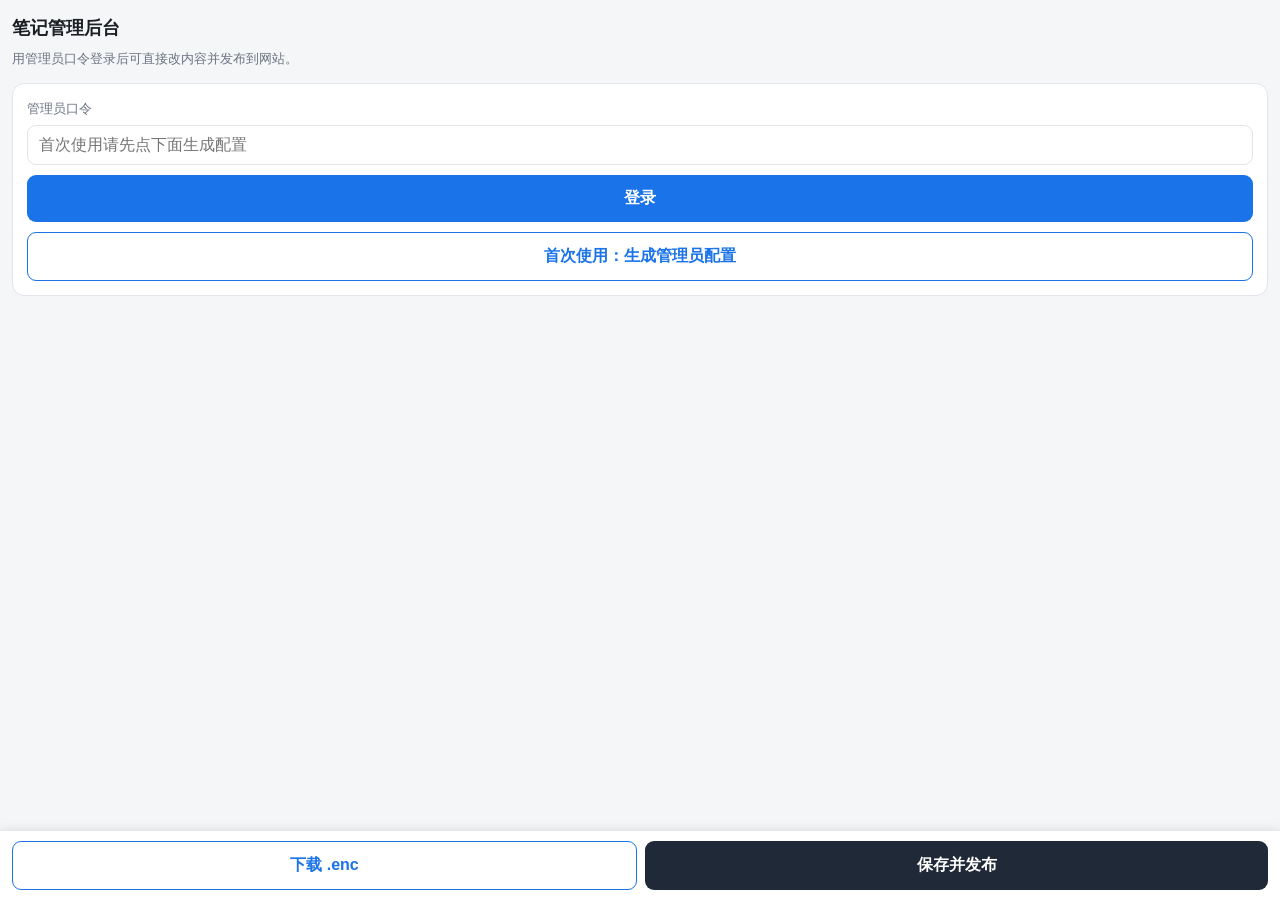
==== admin.html @ 5fe7fb13 "Add files via upload" ====
<!DOCTYPE html>
<html lang="zh-CN">
<head>
<meta charset="utf-8">
<meta name="viewport" content="width=device-width,initial-scale=1,viewport-fit=cover">
<meta name="robots" content="noindex,nofollow">
<title>笔记管理后台</title>
<style>
  :root{--bg:#f5f6f8;--card:#fff;--line:#e2e5ea;--txt:#1b1f24;--sub:#6b7280;
    --ok:#0a7f3f;--bad:#c62828;--warn:#a05a00;--btn:#1a73e8;--dark:#1f2937}
  *{box-sizing:border-box;-webkit-tap-highlight-color:transparent}
  body{margin:0;padding:14px 12px 80px;background:var(--bg);color:var(--txt);
    font:15px/1.65 -apple-system,BlinkMacSystemFont,"PingFang SC","Microsoft YaHei",sans-serif}
  h1{font-size:18px;margin:0 0 4px}
  h2{font-size:15px;margin:0 0 10px}
  h3{font-size:14px;margin:16px 0 8px;color:var(--sub)}
  .hint{color:var(--sub);font-size:13px;margin:0 0 14px}
  .card{background:var(--card);border:1px solid var(--line);border-radius:12px;padding:14px;margin-bottom:12px}
  label{display:block;font-size:13px;color:var(--sub);margin:12px 0 5px}
  label:first-child{margin-top:0}
  input[type=password],input[type=text],input[type=file],select,textarea{
    width:100%;padding:10px 11px;font-size:16px;border:1px solid var(--line);
    border-radius:9px;background:#fff;color:var(--txt);font-family:inherit}
  textarea{min-height:80px;line-height:1.6;resize:vertical}
  select{appearance:none;background:#fff}
  input[readonly]{background:#f3f4f6;color:var(--sub)}
  button{width:100%;padding:13px;font-size:16px;font-weight:600;border:0;
    border-radius:9px;background:var(--btn);color:#fff;margin-top:10px}
  button:disabled{opacity:.45}
  button.ghost{background:#fff;color:var(--btn);border:1px solid var(--btn)}
  button.dark{background:var(--dark)}
  button.danger{background:var(--bad)}
  .row{display:flex;gap:8px}
  .row>*{flex:1}
  .tabs{display:flex;gap:6px;margin-bottom:12px}
  .tabs button{margin:0;padding:10px 4px;font-size:14px;background:#fff;color:var(--sub);
    border:1px solid var(--line);border-radius:9px}
  .tabs button.on{background:var(--btn);color:#fff;border-color:var(--btn)}
  .rules{border:1px solid var(--line);border-radius:9px;overflow:hidden;margin-bottom:8px}
  .rule{display:flex;gap:6px;padding:8px;border-bottom:1px solid var(--line);align-items:center}
  .rule:last-child{border-bottom:0}
  .rule input{flex:1;min-width:0;font-size:15px;padding:9px 10px;border:1px solid var(--line);border-radius:7px}
  .rule .del{flex:0 0 auto;width:36px;height:38px;margin:0;padding:0;font-size:19px;
    background:#fdecec;color:var(--bad);border-radius:7px}
  .rule .arrow{flex:0 0 auto;color:var(--sub);font-size:14px}
  table{width:100%;border-collapse:collapse;font-size:13.5px}
  th,td{text-align:left;padding:8px 4px;border-bottom:1px solid var(--line);vertical-align:top}
  th{color:var(--sub);font-weight:500;width:32%}
  .ok{color:var(--ok);font-weight:600}
  .bad{color:var(--bad);font-weight:600}
  .warn{color:var(--warn);font-weight:600}
  .msg{margin-top:12px;padding:12px;border-radius:10px;font-size:14px;line-height:1.75}
  .m-ok{background:#e9f7ef;color:#0a5c2e}
  .m-bad{background:#fdecec;color:#8a1c1c}
  .m-warn{background:#fff6e5;color:#7a4400}
  .m-info{background:#eaf2fd;color:#12467d}
  a.dl{display:block;padding:12px;margin:8px 0;background:#eaf2fd;color:#12467d;
    border-radius:9px;text-decoration:none;font-weight:600;text-align:center;font-size:15px}
  ol,ul{padding-left:20px;margin:8px 0 0}
  li{margin:5px 0}
  code{background:#eef0f3;padding:1px 5px;border-radius:4px;font-size:12.5px;
    font-family:ui-monospace,Menlo,Consolas,monospace}
  .item{border:1px solid var(--line);border-radius:9px;padding:10px;margin-bottom:8px;background:#fff}
  .item .t{font-weight:600;margin-bottom:2px}
  .item .m{font-size:12px;color:var(--sub);margin-bottom:8px}
  .para{margin-bottom:8px}
  .para textarea{min-height:62px;font-size:15px}
  .badge{display:inline-block;padding:2px 8px;border-radius:20px;font-size:12px;
    background:#eef0f3;color:var(--sub)}
  .badge.on{background:#e9f7ef;color:var(--ok)}
  .badge.off{background:#fdecec;color:var(--bad)}
  .srch{margin-bottom:10px}
  /* z-index 必须足够高：否则会被托管平台（Netlify 角标等）的固定元素、手机浏览器的
     底部工具栏盖住，导致「保存并发布」按钮点不到。safe-area 用于避开 iPhone 底部小黑条。 */
  .foot{position:fixed;left:0;right:0;bottom:0;z-index:2147483000;
    padding:10px 12px calc(10px + env(safe-area-inset-bottom, 0px));
    background:#fff;box-shadow:0 -2px 10px rgba(0,0,0,.08);
    border-top:1px solid var(--line);display:flex;gap:8px}
  .foot button{margin:0;flex:1}
  .sec{font-size:12px;color:var(--sub);margin:10px 0 4px}
</style>
</head>
<body>

<h1>笔记管理后台</h1>
<p class="hint" id="sub">用管理员口令登录后可直接改内容并发布到网站。</p>

<!-- ============ 登录 ============ -->
<div class="card" id="paneLogin">
  <label for="aPwd">管理员口令</label>
  <input type="password" id="aPwd" autocomplete="off" placeholder="首次使用请先点下面生成配置">
  <button id="btnLogin">登录</button>
  <button class="ghost" id="btnGoInit">首次使用：生成管理员配置</button>
</div>

<!-- ============ 初始化向导 ============ -->
<div class="card" id="paneInit" hidden>
  <h2>生成管理员配置（admin.bin）</h2>
  <p class="hint" style="margin-bottom:0">这个文件里存的是<b>加密后的</b> GitHub 令牌和阅读口令，用你设的管理员口令加密。生成后上传到仓库 <code>data/</code> 目录即可。</p>

  <h3>1. 设置管理员口令</h3>
  <input type="password" id="iAdminPwd" placeholder="建议 8 位以上，字母+数字" autocomplete="new-password">

  <h3>2. 阅读口令（网站解锁用的那个）</h3>
  <input type="text" id="iReadPwd" value="xiangxinkexue123321" autocomplete="off">

  <h3>3. GitHub 令牌（可留空，留空则只能下载不能自动发布）</h3>
  <input type="password" id="iToken" placeholder="github_pat_... 或 ghp_..." autocomplete="off">
  <p class="hint" style="margin-top:6px;font-size:12px">
    必须用 Fine-grained token：GitHub → Settings → Developer settings →
    Personal access tokens → Fine-grained tokens → Generate new token →
    <b>只勾选 shanshu-videos 这一个仓库</b> → Permissions 里把
    <b>Contents 设为 Read and write</b> → 生成后复制。
  </p>

  <h3>4. 仓库信息</h3>
  <input type="text" id="iOwner" value="yangweijing" placeholder="owner">
  <input type="text" id="iRepo" value="shanshu-videos" placeholder="repo" style="margin-top:8px">
  <input type="text" id="iBranch" value="master" placeholder="branch" style="margin-top:8px">

  <button id="btnGenAdmin">生成并下载 admin.bin</button>
  <button class="ghost" id="btnBackLogin">返回登录</button>
</div>

<!-- ============ 主界面 ============ -->
<div id="paneMain" hidden>
  <div class="card">
    <table>
      <tr><th>模式</th><td id="mMode"></td></tr>
      <tr><th>内容规模</th><td id="mScale"></td></tr>
    </table>
  </div>

  <div class="tabs">
    <button id="tabRep" class="on">批量替换</button>
    <button id="tabEdit">单条编辑</button>
  </div>

  <!-- 批量替换 -->
  <div class="card" id="paneRep">
    <h2>批量替换</h2>
    <p class="hint">把某个词在所有笔记里统一换掉，index 和 full 会一起改。</p>
    <div class="rules" id="rules"></div>
    <button class="ghost" id="btnAddRule">＋ 加一行</button>
    <button class="ghost" id="btnPreview">🔍 预演：看看能替换多少处（不改内容）</button>
    <button class="dark" id="btnApplyReplace">✅ 执行替换并保存到内存</button>
  </div>

  <!-- 单条编辑 -->
  <div class="card" id="paneEdit" hidden>
    <h2>单条编辑</h2>
    <input type="text" id="kw" class="srch" placeholder="搜索标题或内容关键词">
    <select id="selItem" size="1"></select>
    <div style="margin-top:8px"><span class="badge" id="pickInfo">选中一条后在这里编辑</span></div>

    <div id="editor" style="margin-top:12px"></div>
  </div>
</div>

<div class="foot" id="foot" hidden>
  <button class="ghost" id="btnDownload">下载 .enc</button>
  <button class="dark" id="btnPublish">保存并发布</button>
</div>

<div id="out"></div>

<script>
(function () {
  'use strict';

  var MAGIC = [0x4e, 0x42, 0x30, 0x31];
  var CFG = { iterations: 600000, keyLen: 256, hash: 'SHA-256' };
  var $ = function (s) { return document.querySelector(s); };
  var out = $('#out');

  /* 全局状态 */
  var ST = {
    adminPwd: '',      // 管理员口令
    cfg: null,         // {token, owner, repo, branch, readPwd}
    autoMode: false,   // 有 token = 可自动发布
    indexText: '',     // index.json 原文
    fullText: '',      // full.json 原文
    indexObj: null,
    fullObj: null,
    dirty: false,
  };

  function show(el, on) { el.hidden = !on; }
  function msg(cls, html) {
    out.innerHTML = '<div class="msg ' + cls + '">' + html + '</div>';
    out.scrollIntoView({ behavior: 'smooth', block: 'nearest' });
  }

  /* ================= 加解密 ================= */
  async function deriveKey(password, salt) {
    var km = await crypto.subtle.importKey('raw', new TextEncoder().encode(password),
      'PBKDF2', false, ['deriveKey']);
    return crypto.subtle.deriveKey(
      { name: 'PBKDF2', salt: salt, iterations: CFG.iterations, hash: CFG.hash },
      km, { name: 'AES-GCM', length: CFG.keyLen }, false, ['encrypt', 'decrypt']);
  }
  async function decryptBytes(bytes, pwd, forceSalt) {
    for (var i = 0; i < 4; i += 1) {
      if (bytes[i] !== MAGIC[i]) throw new Error('不是有效的加密文件（文件头不对）');
    }
    // forceSalt：模拟 app.js 的行为——站点端只用 index.enc 的 salt 派生密钥，
    // 再用同一把密钥去解 full.enc。自检时必须走这条路径，否则测不出 salt 不一致的 bug。
    var salt = forceSalt || bytes.slice(4, 20), iv = bytes.slice(20, 32), body = bytes.slice(32);
    var ct = body.slice(0, body.length - 16), tag = body.slice(body.length - 16);
    var joined = new Uint8Array(ct.length + tag.length);
    joined.set(ct, 0); joined.set(tag, ct.length);
    var key = await deriveKey(pwd, salt);
    var plain = await crypto.subtle.decrypt({ name: 'AES-GCM', iv: iv, tagLength: 128 }, key, joined);
    return new TextDecoder().decode(plain);
  }
  async function encryptString(text, pwd, useSalt) {
    var salt = useSalt || crypto.getRandomValues(new Uint8Array(16));
    var iv = crypto.getRandomValues(new Uint8Array(12));
    var key = await deriveKey(pwd, salt);
    var buf = await crypto.subtle.encrypt({ name: 'AES-GCM', iv: iv, tagLength: 128 },
      key, new TextEncoder().encode(text));
    var all = new Uint8Array(buf);
    var ct = all.slice(0, all.length - 16), tag = all.slice(all.length - 16);
    var res = new Uint8Array(4 + 16 + 12 + ct.length + 16);
    res.set(MAGIC, 0); res.set(salt, 4); res.set(iv, 20);
    res.set(ct, 32); res.set(tag, 32 + ct.length);
    return res;
  }

  async function fetchBytes(url) {
    var r = await fetch(url + '?_=' + Date.now(), { cache: 'no-store' });
    if (!r.ok) throw new Error('HTTP ' + r.status);
    return new Uint8Array(await r.arrayBuffer());
  }

  /* ================= base64 ================= */
  function toB64(u8) {
    var s = '', CH = 0x8000;
    for (var i = 0; i < u8.length; i += CH) {
      s += String.fromCharCode.apply(null, u8.subarray(i, i + CH));
    }
    return btoa(s);
  }
  function fromB64(b64) {
    var bin = atob(b64.replace(/\n/g, ''));
    var u8 = new Uint8Array(bin.length);
    for (var i = 0; i < bin.length; i += 1) u8[i] = bin.charCodeAt(i);
    return u8;
  }

  /* ================= GitHub API ================= */
  function ghHeaders() {
    return {
      'Authorization': 'Bearer ' + ST.cfg.token,
      'Accept': 'application/vnd.github+json',
      'Content-Type': 'application/json',
      'X-GitHub-Api-Version': '2022-11-28',
    };
  }
  function ghUrl(path) {
    return 'https://api.github.com/repos/' + ST.cfg.owner + '/' + ST.cfg.repo + '/contents/' + path;
  }
  async function ghGet(path) {
    var r = await fetch(ghUrl(path) + '?ref=' + encodeURIComponent(ST.cfg.branch),
      { headers: ghHeaders(), cache: 'no-store' });
    if (!r.ok) throw new Error('读取 ' + path + ' 失败：HTTP ' + r.status
      + '（若 404 请检查仓库名/分支/令牌权限）');
    return r.json();
  }
  async function ghPut(path, u8, sha, message) {
    var r = await fetch(ghUrl(path), {
      method: 'PUT',
      headers: ghHeaders(),
      body: JSON.stringify({ message: message, content: toB64(u8), sha: sha, branch: ST.cfg.branch }),
    });
    if (!r.ok) {
      var t = await r.text();
      throw new Error('提交 ' + path + ' 失败：HTTP ' + r.status + ' ' + t.slice(0, 200));
    }
    return r.json();
  }

  /* ================= 登录 ================= */
  async function doLogin() {
    var pwd = $('#aPwd').value;
    if (!pwd) { msg('m-bad', '请输入管理员口令。'); return; }
    $('#btnLogin').disabled = true;
    msg('m-info', '正在读取管理员配置…');
    try {
      var cfg = null, autoMode = false;
      try {
        var bin = await fetchBytes('data/admin.bin');
        var txt = await decryptBytes(bin, pwd);
        cfg = JSON.parse(txt);
        autoMode = !!(cfg && cfg.token);
      } catch (e) {
        if (e && /HTTP 404/.test(e.message)) {
          msg('m-warn', '服务器上还没有 <code>data/admin.bin</code>。'
            + '走自动发布需要先生成并上传它；或者点「下载 .enc」用手动模式。'
            + '<br><br>要用<b>手动模式</b>，请在这里填<b>阅读口令</b>再点登录：'
            + '<input type="password" id="manualPwd" style="margin-top:8px" placeholder="阅读口令">'
            + '<button class="ghost" id="btnManual">用手动模式登录</button>');
          $('#btnManual').addEventListener('click', function () {
            var rp = $('#manualPwd').value;
            if (!rp) { msg('m-bad', '请填阅读口令。'); return; }
            ST.adminPwd = ''; ST.cfg = { readPwd: rp }; ST.autoMode = false;
            afterLogin();
          });
          return;
        }
        throw new Error('口令不对，或 admin.bin 已损坏（' + (e.message || e) + '）');
      }

      if (!cfg.readPwd) throw new Error('admin.bin 里没有阅读口令，请重新生成');
      ST.adminPwd = pwd; ST.cfg = cfg; ST.autoMode = autoMode;
      afterLogin();
    } catch (e) {
      msg('m-bad', '登录失败：' + (e.message || e));
    } finally {
      $('#btnLogin').disabled = false;
    }
  }

  async function afterLogin() {
    show($('#paneLogin'), false);
    show($('#paneInit'), false);
    show($('#paneMain'), true);
    show($('#foot'), true);
    $('#mMode').innerHTML = ST.autoMode
      ? '<span class="ok">自动发布</span>（改完直接提交到 GitHub）'
      : '<span class="warn">手动模式</span>（改完下载 .enc，需自己传到 GitHub）';

    msg('m-info', '正在解密内容，需要几十秒（PBKDF2 60 万轮 × 大文件）…');
    try {
      var ib = await fetchBytes('data/index.enc');
      ST.indexText = await decryptBytes(ib, ST.cfg.readPwd);
      ST.indexObj = JSON.parse(ST.indexText);

      var fb = await fetchBytes('data/full.enc');
      ST.fullText = await decryptBytes(fb, ST.cfg.readPwd);
      ST.fullObj = JSON.parse(ST.fullText);
    } catch (e) {
      msg('m-bad', '内容解密失败：' + (e.message || e)
        + '<br><br>常见原因：admin.bin 里存的阅读口令跟 .enc 文件对不上。');
      return;
    }

    var nCh = ST.fullObj.chapters ? ST.fullObj.chapters.length : 0;
    var nIt = 0;
    (ST.fullObj.chapters || []).forEach(function (c) { nIt += (c.items || []).length; });
    $('#mScale').textContent = nCh + ' 个章节 / ' + nIt + ' 条笔记';

    buildItemList('');
    msg('m-ok', '加载完成。共 ' + nIt + ' 条笔记，可以开始改了。');
  }

  /* ================= 替换规则 ================= */
  function addRule(a, b) {
    var row = document.createElement('div');
    row.className = 'rule';
    row.innerHTML = '<input type="text" class="from" placeholder="原文">'
      + '<span class="arrow">→</span>'
      + '<input type="text" class="to" placeholder="新文">'
      + '<button class="del" title="删除">×</button>';
    row.querySelector('.del').addEventListener('click', function () {
      if (document.querySelectorAll('#rules .rule').length > 1) row.remove();
    });
    if (a !== undefined) { row.querySelector('.from').value = a; row.querySelector('.to').value = b; }
    $('#rules').appendChild(row);
  }
  function getRules() {
    var rs = [];
    document.querySelectorAll('#rules .rule').forEach(function (r) {
      var f = r.querySelector('.from').value, t = r.querySelector('.to').value;
      if (f !== '') rs.push({ from: f, to: t });
    });
    return rs;
  }
  function cnt(s, sub) { return sub ? s.split(sub).length - 1 : 0; }

  function applyRulesToAll() {
    var rules = getRules();
    if (!rules.length) { msg('m-bad', '至少填一行替换规则（左边不能空）。'); return null; }
    var log = [];
    var a = ST.indexText, b = ST.fullText;
    rules.forEach(function (r) {
      var n = cnt(a, r.from) + cnt(b, r.from);
      a = a.split(r.from).join(r.to);
      b = b.split(r.from).join(r.to);
      // 新词若包含原词（如「山术」→「小道山术」），会把计数带回来，需扣掉，否则「剩余」虚高
      var selfBack = cnt(r.to, r.from) * n;
      var left = Math.max(0, cnt(a, r.from) + cnt(b, r.from) - selfBack);
      log.push({ from: r.from, to: r.to, n: n, left: left });
    });
    try {
      ST.indexObj = JSON.parse(a);
      ST.fullObj = JSON.parse(b);
    } catch (e) {
      msg('m-bad', '替换后 JSON 结构被破坏了（' + e.message + '）。'
        + '多半是替换的文字里带了英文引号或反斜杠，建议只替换纯中文。');
      return null;
    }
    ST.indexText = a; ST.fullText = b; ST.dirty = true;
    return log;
  }

  function previewReplace() {
    var rules = getRules();
    if (!rules.length) { msg('m-bad', '至少填一行替换规则。'); return; }
    var h = '<b>预演结果（还没真的改）</b><table>';
    rules.forEach(function (r) {
      var n = cnt(ST.indexText, r.from) + cnt(ST.fullText, r.from);
      h += '<tr><th>「' + r.from + '」→「' + r.to + '」</th><td>'
        + (n > 0 ? '<span class="ok">找到 ' + n + ' 处</span>' : '<span class="warn">没找到</span>')
        + '</td></tr>';
    });
    h += '</table><br>确认无误后点底部的<b>保存并发布</b>。';
    msg('m-info', h);
  }

  /* ================= 单条编辑 ================= */
  function flatItems() {
    var arr = [];
    (ST.fullObj.chapters || []).forEach(function (c, ci) {
      (c.items || []).forEach(function (it, ii) {
        arr.push({ ci: ci, ii: ii, it: it, ch: c.chapter });
      });
    });
    return arr;
  }

  function buildItemList(kw) {
    var sel = $('#selItem');
    sel.innerHTML = '';
    var arr = flatItems();
    var k = (kw || '').trim();
    var hit = 0;
    arr.forEach(function (o) {
      var blob = (o.it.title || '') + ' ' + (o.it.meta || '');
      (o.it.sections || []).forEach(function (s) {
        (s.b || []).forEach(function (p) { blob += ' ' + (p.v || ''); });
      });
      if (k && blob.indexOf(k) === -1) return;
      hit += 1;
      var op = document.createElement('option');
      op.value = o.ci + '|' + o.ii;
      op.textContent = o.ch + ' · ' + (o.it.no || '') + ' ' + (o.it.title || '(无标题)');
      sel.appendChild(op);
    });
    var info = $('#pickInfo');
    info.className = 'badge' + (k ? ' on' : '');
    info.textContent = k ? ('匹配 ' + hit + ' 条') : ('共 ' + arr.length + ' 条');
    if (sel.options.length) {
      sel.selectedIndex = 0;
      renderEditor(sel.value);
    } else {
      $('#editor').innerHTML = '<p class="hint">没有匹配的笔记。</p>';
    }
  }

  function findIndexItem(id) {
    var chs = ST.indexObj.chapters || [];
    for (var i = 0; i < chs.length; i += 1) {
      var items = chs[i].items || [];
      for (var j = 0; j < items.length; j += 1) {
        if (items[j].id === id) return items[j];
      }
    }
    return null;
  }

  function renderEditor(val) {
    var p = val.split('|');
    var ci = parseInt(p[0], 10), ii = parseInt(p[1], 10);
    var it = ST.fullObj.chapters[ci].items[ii];
    var ed = $('#editor');
    var h = '';

    h += '<h3>标题</h3><input type="text" id="edTitle" value="' + esc(it.title || '') + '">';
    h += '<h3>元信息</h3><input type="text" id="edMeta" value="' + esc(it.meta || '') + '">';

    (it.sections || []).forEach(function (s, si) {
      var head = (s.h || '').trim();
      h += '<h3>' + (head ? esc(head) : ('正文 第' + (si + 1) + '节')) + '</h3>';
      (s.b || []).forEach(function (para, pi) {
        h += '<div class="para"><textarea data-si="' + si + '" data-pi="' + pi + '">'
          + esc(para.v || '') + '</textarea>'
          + '<button class="ghost" data-delp="' + si + '|' + pi + '" '
          + 'style="margin-top:4px;padding:7px;font-size:13px">删除这段</button></div>';
      });
      h += '<button class="ghost" data-addp="' + si + '" style="padding:9px;font-size:14px">＋ 新增一段</button>';
    });

    h += '<h3>同步摘要</h3><button class="ghost" id="btnSyncSum">用正文第二段刷新目录摘要</button>';

    ed.innerHTML = h;

    ed.querySelectorAll('[data-delp]').forEach(function (b) {
      b.addEventListener('click', function () {
        var q = b.getAttribute('data-delp').split('|');
        var s = it.sections[+q[0]];
        s.b.splice(+q[1], 1);
        ST.dirty = true;
        renderEditor(val);
        msg('m-info', '已删除一段。点底部「保存并发布」生效。');
      });
    });
    ed.querySelectorAll('[data-addp]').forEach(function (b) {
      b.addEventListener('click', function () {
        saveEditor(val);
        var s = it.sections[+b.getAttribute('data-addp')];
        s.b.push({ t: 'p', v: '' });
        ST.dirty = true;
        renderEditor(val);
      });
    });
    var bs = $('#btnSyncSum');
    if (bs) bs.addEventListener('click', function () {
      saveEditor(val);
      var idx = findIndexItem(it.id);
      var sec = (it.sections || [])[0];
      var nv = sec && sec.b && sec.b[1] ? sec.b[1].v : (sec && sec.b && sec.b[0] ? sec.b[0].v : '');
      if (!idx) { msg('m-warn', '目录里没找到这条，无法同步。'); return; }
      idx.summary = nv;
      idx.chars = (it.sections || []).reduce(function (a, s2) {
        return a + (s2.b || []).reduce(function (x, p2) { return x + (p2.v || '').length; }, 0);
      }, 0);
      ST.dirty = true;
      msg('m-ok', '摘要已同步为：' + nv.slice(0, 40) + (nv.length > 40 ? '…' : ''));
    });

    ['edTitle', 'edMeta'].forEach(function (id) {
      $('#' + id).addEventListener('input', function () { ST.dirty = true; });
    });
    ed.querySelectorAll('textarea[data-si]').forEach(function (t) {
      t.addEventListener('input', function () { ST.dirty = true; });
    });
  }

  function esc(s) {
    return String(s).replace(/&/g, '&amp;').replace(/</g, '&lt;')
      .replace(/>/g, '&gt;').replace(/"/g, '&quot;');
  }

  /** 把编辑器里的内容写回内存对象 */
  function saveEditor(val) {
    if (!val || !ST.fullObj) return;
    var p = val.split('|');
    var it = ST.fullObj.chapters[+p[0]].items[+p[1]];
    var tEl = $('#edTitle'), mEl = $('#edMeta');
    if (tEl) it.title = tEl.value;
    if (mEl) it.meta = mEl.value;

    var idx = findIndexItem(it.id);
    if (idx) {
      idx.title = it.title;
      idx.meta = it.meta;
    }

    var tas = document.querySelectorAll('#editor textarea[data-si]');
    tas.forEach(function (t) {
      var si = +t.getAttribute('data-si'), pi = +t.getAttribute('data-pi');
      var s = (it.sections || [])[si];
      if (s && s.b && s.b[pi]) s.b[pi].v = t.value;
    });
  }

  /* ================= 保存 / 发布 ================= */
  function serialize() {
    ST.indexText = JSON.stringify(ST.indexObj);
    ST.fullText = JSON.stringify(ST.fullObj);
  }

  async function makeBlobs() {
    serialize();
    // 关键：index.enc 与 full.enc 必须使用同一个 salt。
    // 站点 app.js 只从 index.enc 取 salt 派生密钥，再用这把密钥解 full.enc；
    // 若两个文件各自用独立随机 salt，full.enc 必然解密失败（"密钥与数据不匹配"）。
    var sharedSalt = crypto.getRandomValues(new Uint8Array(16));
    var ib = await encryptString(ST.indexText, ST.cfg.readPwd, sharedSalt);
    var fb = await encryptString(ST.fullText, ST.cfg.readPwd, sharedSalt);
    // 回读自检（严格模式：完全照搬 app.js 的解密方式）
    var indexSalt = ib.slice(4, 20);
    var a = await decryptBytes(ib, ST.cfg.readPwd);
    var b = await decryptBytes(fb, ST.cfg.readPwd, indexSalt);
    if (a !== ST.indexText || b !== ST.fullText) throw new Error('加密回读校验失败');
    // 双重校验：确认两个文件的 salt 完全一致
    var fbSalt = fb.slice(4, 20);
    for (var i = 0; i < 16; i += 1) {
      if (indexSalt[i] !== fbSalt[i]) throw new Error('两个文件的 salt 不一致，站点将无法解密全文');
    }
    return { index: ib, full: fb };
  }

  async function doDownload() {
    try {
      $('#btnDownload').disabled = true;
      msg('m-info', '正在加密…');
      var blobs = await makeBlobs();
      var h = '<b>下载下面两个文件，上传到仓库 data/ 目录覆盖即可。</b>';
      [['index.enc', blobs.index], ['full.enc', blobs.full]].forEach(function (pair) {
        var url = URL.createObjectURL(new Blob([pair[1]], { type: 'application/octet-stream' }));
        h += '<a class="dl" download="' + pair[0] + '" href="' + url + '">⬇ '
          + pair[0] + '（' + pair[1].length + ' 字节，已校验）</a>';
      });
      h += '<div class="msg m-warn" style="margin-top:10px">上传完等 1–2 分钟，'
        + '然后访问 <code>网址/?reset=1</code> 清一次缓存就能看到新内容。</div>';
      msg('m-ok', h);
    } catch (e) {
      msg('m-bad', '生成失败：' + (e.message || e));
    } finally {
      $('#btnDownload').disabled = false;
    }
  }

  async function doPublish() {
    if (!ST.autoMode) {
      msg('m-warn', '当前是手动模式，没有 GitHub 令牌。请点左边的「下载 .enc」手动上传，'
        + '或重新生成 admin.bin 并填入令牌。');
      return;
    }
    if (!$('#paneEdit').hidden) {
      var v = $('#selItem').value;
      if (v) saveEditor(v);
    }
    $('#btnPublish').disabled = true;
    try {
      msg('m-info', '正在加密内容…');
      var blobs = await makeBlobs();

      msg('m-info', '正在提交到 GitHub（约 2 MB，请稍候）…');
      var step = [];

      var iMeta = await ghGet('data/index.enc');
      await ghPut('data/index.enc', blobs.index, iMeta.sha, '更新 index.enc');
      step.push('index.enc ✔');

      var fMeta = await ghGet('data/full.enc');
      await ghPut('data/full.enc', blobs.full, fMeta.sha, '更新 full.enc');
      step.push('full.enc ✔');

      // 顺带把 app.js 的版本号 +1，绕开浏览器/CDN 缓存
      var ver = 'v' + Date.now().toString(36);
      try {
        var aMeta = await ghGet('app.js');
        var aTxt = new TextDecoder().decode(fromB64(aMeta.content));
        var nTxt = aTxt.replace(/(const\s+DATA_VER\s*=\s*')[^']*(')/, '$1' + ver + '$2');
        if (nTxt !== aTxt) {
          await ghPut('app.js', new TextEncoder().encode(nTxt), aMeta.sha, 'bump DATA_VER ' + ver);
          step.push('app.js 版本号 ✔（' + ver + '）');
        } else {
          step.push('app.js 未找到 DATA_VER，已跳过');
        }
      } catch (e) {
        step.push('app.js 版本号更新失败（' + (e.message || e) + '）——不影响内容，'
          + '但访客可能看到旧内容，需要访问 网址/?reset=1');
      }

      ST.dirty = false;
      msg('m-ok', '<b>发布成功！</b><br>' + step.join('<br>')
        + '<br><br>EdgeOne 会在 <b>1–2 分钟内</b>自动部署。之后刷新网址即可看到新内容'
        + '（若还是旧的，访问 <code>网址/?reset=1</code>）。');
    } catch (e) {
      msg('m-bad', '发布失败：' + (e.message || e)
        + '<br><br>如果提示 401/403，说明令牌过期或权限不足；'
        + '提示 404 请检查仓库名和分支（master / main）。');
    } finally {
      $('#btnPublish').disabled = false;
    }
  }

  /* ================= 初始化向导 ================= */
  async function genAdmin() {
    var ap = $('#iAdminPwd').value;
    var rp = $('#iReadPwd').value;
    if (!ap) { msg('m-bad', '请先设置管理员口令。'); return; }
    if (ap.length < 6) { msg('m-warn', '管理员口令太短了，建议至少 8 位。仍然继续…'); }
    if (!rp) { msg('m-bad', '请填阅读口令。'); return; }
    var cfg = {
      readPwd: rp,
      token: ($('#iToken').value || '').trim(),
      owner: ($('#iOwner').value || '').trim(),
      repo: ($('#iRepo').value || '').trim(),
      branch: ($('#iBranch').value || '').trim() || 'master',
    };
    $('#btnGenAdmin').disabled = true;
    msg('m-info', '正在加密（PBKDF2 60 万轮，约几秒）…');
    try {
      var blob = await encryptString(JSON.stringify(cfg), ap);
      var back = await decryptBytes(blob, ap);
      if (back !== JSON.stringify(cfg)) throw new Error('回读校验失败');
      var url = URL.createObjectURL(new Blob([blob], { type: 'application/octet-stream' }));
      msg('m-ok', '<b>生成成功。</b>'
        + '<a class="dl" download="admin.bin" href="' + url + '">⬇ 下载 admin.bin（'
        + blob.length + ' 字节）</a>'
        + '<b>接下来：</b><ol>'
        + '<li>把 <code>admin.bin</code> 上传到仓库 <code>data/</code> 目录，点最底部 <b>Commit changes</b></li>'
        + '<li>等 1–2 分钟部署</li>'
        + '<li>回到本页，用刚才设的<b>管理员口令</b>登录</li></ol>'
        + (cfg.token ? '' : '<div class="msg m-warn" style="margin-top:10px">你没填令牌，'
          + '登录后只能「下载 .enc」手动上传，不能一键发布。</div>'));
    } catch (e) {
      msg('m-bad', '生成失败：' + (e.message || e));
    } finally {
      $('#btnGenAdmin').disabled = false;
    }
  }

  /* ================= 事件绑定 ================= */
  addRule('', '');
  $('#btnLogin').addEventListener('click', doLogin);
  $('#btnGoInit').addEventListener('click', function () {
    show($('#paneLogin'), false); show($('#paneInit'), true); out.innerHTML = '';
  });
  $('#btnBackLogin').addEventListener('click', function () {
    show($('#paneInit'), false); show($('#paneLogin'), true); out.innerHTML = '';
  });
  $('#btnGenAdmin').addEventListener('click', genAdmin);
  $('#btnAddRule').addEventListener('click', function () { addRule('', ''); });
  $('#btnPreview').addEventListener('click', previewReplace);
  $('#btnApplyReplace').addEventListener('click', function () {
    var log = applyRulesToAll();
    if (!log) return;
    var h = '<b>替换已执行（内存中已改，还没发布）</b><table>';
    log.forEach(function (r) { h += '<tr><th>' + r.from + ' → ' + r.to
      + '</th><td class="ok">替换 ' + r.n + ' 处</td></tr>'; });
    h += '</table><br>点底部的<b>保存并发布</b>推送到 GitHub。';
    msg('m-ok', h);
    // 刷新预览区显示当前状态
    previewReplace();
  });
  $('#btnDownload').addEventListener('click', doDownload);
  $('#btnPublish').addEventListener('click', doPublish);

  $('#tabRep').addEventListener('click', function () {
    $('#tabRep').className = 'on'; $('#tabEdit').className = '';
    show($('#paneRep'), true); show($('#paneEdit'), false);
  });
  $('#tabEdit').addEventListener('click', function () {
    if (!ST.fullObj) return;
    $('#tabEdit').className = 'on'; $('#tabRep').className = '';
    show($('#paneRep'), false); show($('#paneEdit'), true);
  });

  $('#kw').addEventListener('input', function () { buildItemList(this.value); });
  $('#selItem').addEventListener('change', function () {
    saveEditor(this.getAttribute('data-last') || this.value);
    renderEditor(this.value);
    this.setAttribute('data-last', this.value);
  });
})();
</script>
</body>
</html>
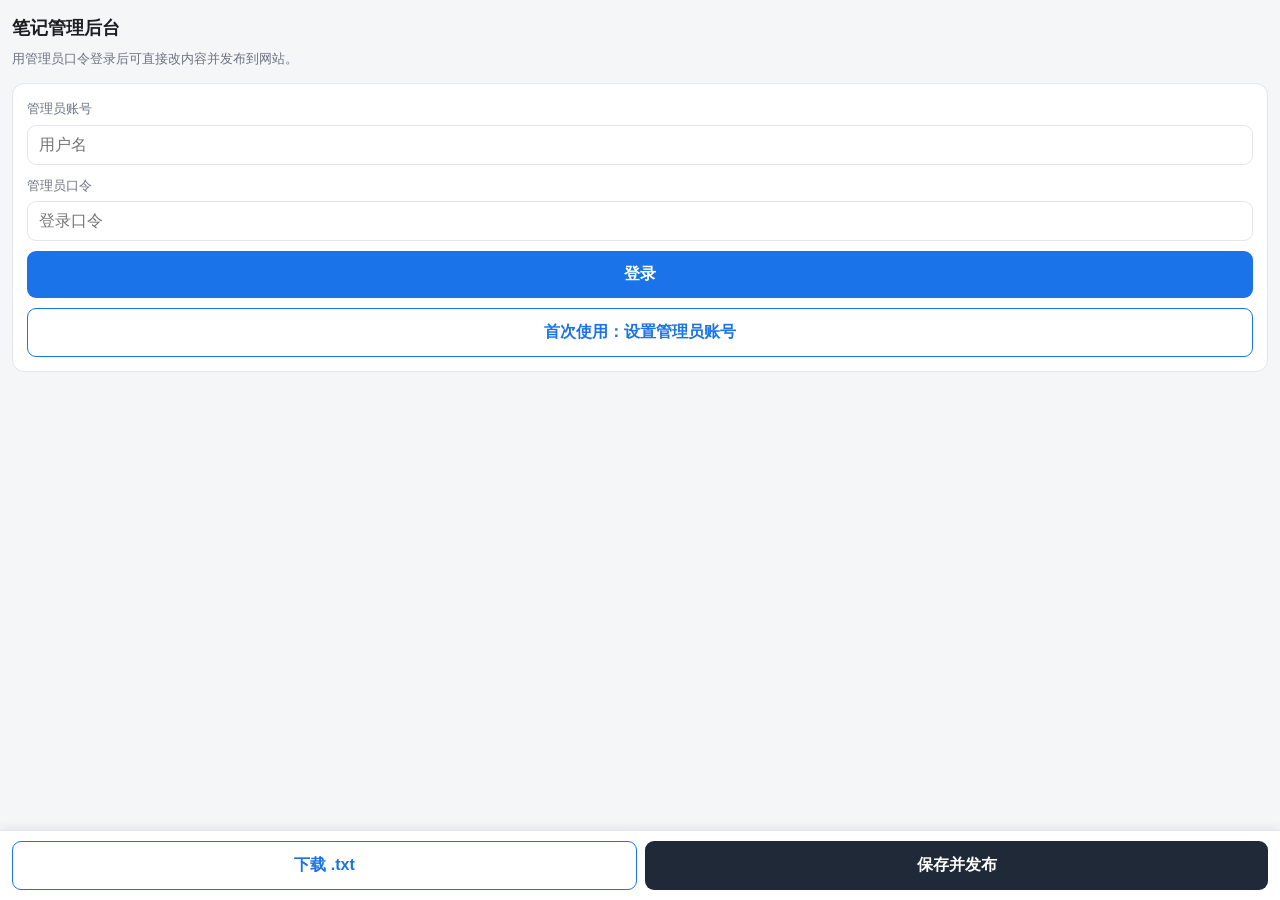
==== commit 6824c760: "Add files via upload" ====
--- a/admin.html
+++ b/admin.html
@@ -54,6 +54,12 @@
   .m-bad{background:#fdecec;color:#8a1c1c}
   .m-warn{background:#fff6e5;color:#7a4400}
   .m-info{background:#eaf2fd;color:#12467d}
+  .sug{margin-top:10px;padding:10px;border-radius:9px;background:#fff6e5;color:#7a4400;font-size:13.5px}
+  .sug b{color:#8a3b00}
+  .chips{margin-top:8px;display:flex;flex-wrap:wrap;gap:6px}
+  button.mini{padding:6px 10px;font-size:13px;border-radius:999px;border:1px solid #d9a441;
+    background:#fff;color:#7a4400;cursor:pointer;line-height:1.3}
+  button.mini:active{background:#f4e2c0}
   a.dl{display:block;padding:12px;margin:8px 0;background:#eaf2fd;color:#12467d;
     border-radius:9px;text-decoration:none;font-weight:600;text-align:center;font-size:15px}
   ol,ul{padding-left:20px;margin:8px 0 0}
@@ -78,6 +84,35 @@
     border-top:1px solid var(--line);display:flex;gap:8px}
   .foot button{margin:0;flex:1}
   .sec{font-size:12px;color:var(--sub);margin:10px 0 4px}
+  /* 整条操作区：手机上一行放不下就自动换行，别挤成一团 */
+  .itemOps{display:flex;flex-wrap:wrap;gap:6px;padding:10px 0;
+    border-bottom:1px dashed var(--line);margin-bottom:12px}
+  .itemOps button{margin:0;flex:1 1 auto;min-width:96px;padding:9px 8px;font-size:13px}
+  .itemOps .danger{background:#fff5f5;color:#c0392b;border-color:#f3c9c3}
+  .danger{background:#fff5f5;color:#c0392b;border-color:#f3c9c3}
+  .danger:active{background:#fde8e6}
+  #editor .para textarea{min-height:110px}
+  /* 表格编辑区：单独一个框，「|」分列、换行分行，避免表格被压成字符串 */
+  .para.tbl{border:1px solid var(--line);border-radius:10px;padding:10px;margin:10px 0;
+    background:#fbfbfa}
+  .tblHead{font-size:13px;color:var(--sub);margin-bottom:6px}
+  .tblBox{min-height:110px;font-family:ui-monospace,SFMono-Regular,Menlo,Consolas,monospace;
+    font-size:13px;line-height:1.6;white-space:pre}
+</style>
+
+<style id="kill-netlify-hud">
+  netlify-drawer, netlify-badge, netlify-hud,
+  .netlify-drawer, .netlify-badge, .netlify-hud,
+  #netlify-drawer, #netlify-badge, #netlify-hud,
+  [class*="netlify-drawer"], [class*="netlify-badge"],
+  [data-nf-variant],
+  a[href*="netlify.new"] {
+    display: none !important;
+    visibility: hidden !important;
+    opacity: 0 !important;
+    pointer-events: none !important;
+    z-index: -9999 !important;
+  }
 </style>
 </head>
 <body>
@@ -87,19 +122,24 @@
 
 <!-- ============ 登录 ============ -->
 <div class="card" id="paneLogin">
-  <label for="aPwd">管理员口令</label>
-  <input type="password" id="aPwd" autocomplete="off" placeholder="首次使用请先点下面生成配置">
+  <label for="aUser">管理员账号</label>
+  <input type="text" id="aUser" autocomplete="username" placeholder="用户名">
+  <label for="aPwd" style="margin-top:10px">管理员口令</label>
+  <input type="password" id="aPwd" autocomplete="current-password" placeholder="登录口令">
   <button id="btnLogin">登录</button>
-  <button class="ghost" id="btnGoInit">首次使用：生成管理员配置</button>
+  <button class="ghost" id="btnGoInit">首次使用：设置管理员账号</button>
 </div>
 
 <!-- ============ 初始化向导 ============ -->
 <div class="card" id="paneInit" hidden>
-  <h2>生成管理员配置（admin.bin）</h2>
-  <p class="hint" style="margin-bottom:0">这个文件里存的是<b>加密后的</b> GitHub 令牌和阅读口令，用你设的管理员口令加密。生成后上传到仓库 <code>data/</code> 目录即可。</p>
-
-  <h3>1. 设置管理员口令</h3>
-  <input type="password" id="iAdminPwd" placeholder="建议 8 位以上，字母+数字" autocomplete="new-password">
+  <h2>设置管理员账号</h2>
+  <p class="hint" style="margin-bottom:0">账号配置会<b>加密后</b>存成 <code>admin.txt</code> 放在仓库里，里面是 GitHub 令牌和阅读口令。设置好后点最下面的按钮，会自动上传到仓库，不用你手动传。</p>
+
+  <h3>1. 管理员账号</h3>
+  <input type="text" id="iAdminUser" value="admin" autocomplete="off" placeholder="用户名，可用默认 admin">
+  <input type="password" id="iAdminPwd" placeholder="登录口令，建议 8 位以上，字母+数字" autocomplete="new-password" style="margin-top:8px">
+
+  <h3>2. 阅读口令（网站解锁用的那个）</h3>
 
   <h3>2. 阅读口令（网站解锁用的那个）</h3>
   <input type="text" id="iReadPwd" value="xiangxinkexue123321" autocomplete="off">
@@ -118,7 +158,8 @@
   <input type="text" id="iRepo" value="shanshu-videos" placeholder="repo" style="margin-top:8px">
   <input type="text" id="iBranch" value="master" placeholder="branch" style="margin-top:8px">
 
-  <button id="btnGenAdmin">生成并下载 admin.bin</button>
+  <button id="btnGenAdmin">生成并自动上传到仓库</button>
+  <button class="ghost" id="btnGenDownload">只下载 admin.txt（手动上传用）</button>
   <button class="ghost" id="btnBackLogin">返回登录</button>
 </div>
 
@@ -126,9 +167,13 @@
 <div id="paneMain" hidden>
   <div class="card">
     <table>
-      <tr><th>模式</th><td id="mMode"></td></tr>
+      <tr><th>登录账号</th><td id="mUser"></td></tr>
+      <tr><th>发布方式</th><td id="mMode"></td></tr>
       <tr><th>内容规模</th><td id="mScale"></td></tr>
     </table>
+    <button class="ghost" id="btnReconfig" style="margin-top:10px">
+      ⚙ 重新设置（改账号 / 换 GitHub 令牌）
+    </button>
   </div>
 
   <div class="tabs">
@@ -158,7 +203,7 @@
 </div>
 
 <div class="foot" id="foot" hidden>
-  <button class="ghost" id="btnDownload">下载 .enc</button>
+  <button class="ghost" id="btnDownload">下载 .txt</button>
   <button class="dark" id="btnPublish">保存并发布</button>
 </div>
 
@@ -203,8 +248,8 @@
     for (var i = 0; i < 4; i += 1) {
       if (bytes[i] !== MAGIC[i]) throw new Error('不是有效的加密文件（文件头不对）');
     }
-    // forceSalt：模拟 app.js 的行为——站点端只用 index.enc 的 salt 派生密钥，
-    // 再用同一把密钥去解 full.enc。自检时必须走这条路径，否则测不出 salt 不一致的 bug。
+    // forceSalt：模拟 app.js 的行为——站点端只用 index.txt 的 salt 派生密钥，
+    // 再用同一把密钥去解 full.txt。自检时必须走这条路径，否则测不出 salt 不一致的 bug。
     var salt = forceSalt || bytes.slice(4, 20), iv = bytes.slice(20, 32), body = bytes.slice(32);
     var ct = body.slice(0, body.length - 16), tag = body.slice(body.length - 16);
     var joined = new Uint8Array(ct.length + tag.length);
@@ -227,9 +272,17 @@
     return res;
   }
 
+  /* 数据一律走「Base64 纯文本」通道（index.txt / full.txt / admin.txt）。
+     原因：GitHub Pages 会把二进制文件当文本做字符集转换，非法 UTF-8 字节会被替换，
+     加密数据因此损坏、永远解不开。Base64 全是 ASCII，任何转码都破坏不了。 */
   async function fetchBytes(url) {
     var r = await fetch(url + '?_=' + Date.now(), { cache: 'no-store' });
     if (!r.ok) throw new Error('HTTP ' + r.status);
+    if (/\.txt$/i.test(url.split('?')[0])) {
+      var s = await r.text();
+      if (s.length < 64) throw new Error('内容异常：只有 ' + s.length + ' 个字符');
+      return fromB64(s);
+    }
     return new Uint8Array(await r.arrayBuffer());
   }
 
@@ -267,21 +320,55 @@
       + '（若 404 请检查仓库名/分支/令牌权限）');
     return r.json();
   }
-  async function ghPut(path, u8, sha, message) {
-    var r = await fetch(ghUrl(path), {
-      method: 'PUT',
-      headers: ghHeaders(),
-      body: JSON.stringify({ message: message, content: toB64(u8), sha: sha, branch: ST.cfg.branch }),
+  function ghBase() {
+    return 'https://api.github.com/repos/' + ST.cfg.owner + '/' + ST.cfg.repo;
+  }
+  /* 一次提交多个文件（走 Git Data API）。
+     为什么不逐个用 Contents API：full.txt 有 1.7 MB，逐文件 PUT 容易被限流或超时，
+     而且要提交 2~3 次才会让站点内容自洽（index 和 full 必须同一把钥匙）。
+     用 Git Data API 可以「一次 commit 提交全部文件」，中途失败网站也不会变成半新半旧。 */
+  async function ghPost(path, body) {
+    var r = await fetch(ghBase() + path, {
+      method: 'POST', headers: ghHeaders(), body: JSON.stringify(body),
     });
     if (!r.ok) {
       var t = await r.text();
-      throw new Error('提交 ' + path + ' 失败：HTTP ' + r.status + ' ' + t.slice(0, 200));
+      throw new Error(path + ' 失败：HTTP ' + r.status + ' ' + t.slice(0, 300));
     }
     return r.json();
+  }
+  // files: [{path, text}]  text 是文件的最终文本内容（本站文件全是 Base64 纯文本）
+  async function ghCommitBatch(files, message) {
+    var refR = await fetch(ghBase() + '/git/ref/heads/'
+      + encodeURIComponent(ST.cfg.branch), { headers: ghHeaders(), cache: 'no-store' });
+    if (!refR.ok) throw new Error('读取分支失败：HTTP ' + refR.status
+      + '（检查分支名是不是 ' + ST.cfg.branch + '）');
+    var baseSha = (await refR.json()).object.sha;
+
+    var tree = [];
+    for (var i = 0; i < files.length; i += 1) {
+      var b = await ghPost('/git/blobs', { content: files[i].text, encoding: 'utf-8' });
+      tree.push({ path: files[i].path, mode: '100644', type: 'blob', sha: b.sha });
+    }
+    var tr = await ghPost('/git/trees', { base_tree: baseSha, tree: tree });
+    var cm = await ghPost('/git/commits',
+      { message: message, tree: tr.sha, parents: [baseSha] });
+    var up = await fetch(ghBase() + '/git/refs/heads/' + encodeURIComponent(ST.cfg.branch), {
+      method: 'PATCH', headers: ghHeaders(), body: JSON.stringify({ sha: cm.sha }),
+    });
+    if (!up.ok) {
+      var t2 = await up.text();
+      throw new Error('移动分支指针失败：HTTP ' + up.status + ' ' + t2.slice(0, 300));
+    }
+    return cm;
+  }
+  async function ghPutText(path, text, message) {
+    return ghCommitBatch([{ path: path, text: text }], message);
   }
 
   /* ================= 登录 ================= */
   async function doLogin() {
+    var user = ($('#aUser').value || '').trim();
     var pwd = $('#aPwd').value;
     if (!pwd) { msg('m-bad', '请输入管理员口令。'); return; }
     $('#btnLogin').disabled = true;
@@ -289,14 +376,18 @@
     try {
       var cfg = null, autoMode = false;
       try {
-        var bin = await fetchBytes('data/admin.bin');
+        var bin = await fetchBytes('admin.txt');
         var txt = await decryptBytes(bin, pwd);
         cfg = JSON.parse(txt);
         autoMode = !!(cfg && cfg.token);
+        // 账号名校验：配置里存了 user 就必须对上；老配置没有 user 字段则跳过
+        if (cfg && cfg.user && user && String(cfg.user).toLowerCase() !== user.toLowerCase()) {
+          throw new Error('账号名或口令不对');
+        }
       } catch (e) {
         if (e && /HTTP 404/.test(e.message)) {
-          msg('m-warn', '服务器上还没有 <code>data/admin.bin</code>。'
-            + '走自动发布需要先生成并上传它；或者点「下载 .enc」用手动模式。'
+          msg('m-warn', '服务器上还没有 <code>admin.txt</code>。'
+            + '走自动发布需要先设置并上传它；或者点「下载 .txt」用手动模式。'
             + '<br><br>要用<b>手动模式</b>，请在这里填<b>阅读口令</b>再点登录：'
             + '<input type="password" id="manualPwd" style="margin-top:8px" placeholder="阅读口令">'
             + '<button class="ghost" id="btnManual">用手动模式登录</button>');
@@ -308,10 +399,11 @@
           });
           return;
         }
-        throw new Error('口令不对，或 admin.bin 已损坏（' + (e.message || e) + '）');
+        if (/账号名或口令不对/.test(e.message)) throw e;
+        throw new Error('账号名或口令不对，或者 admin.txt 已损坏（' + (e.message || e) + '）');
       }
 
-      if (!cfg.readPwd) throw new Error('admin.bin 里没有阅读口令，请重新生成');
+      if (!cfg.readPwd) throw new Error('admin.txt 里没有阅读口令，请重新设置管理员账号');
       ST.adminPwd = pwd; ST.cfg = cfg; ST.autoMode = autoMode;
       afterLogin();
     } catch (e) {
@@ -326,22 +418,25 @@
     show($('#paneInit'), false);
     show($('#paneMain'), true);
     show($('#foot'), true);
+    var uEl = $('#mUser');
+    if (uEl) uEl.textContent = ST.cfg.user || '（老配置，未设账号名）';
     $('#mMode').innerHTML = ST.autoMode
-      ? '<span class="ok">自动发布</span>（改完直接提交到 GitHub）'
-      : '<span class="warn">手动模式</span>（改完下载 .enc，需自己传到 GitHub）';
+      ? '<span class="ok">自动发布</span>（改完点一下就直接上 GitHub）'
+      : '<span class="warn">手动模式</span>（没填令牌，改完要下载文件自己传）';
 
     msg('m-info', '正在解密内容，需要几十秒（PBKDF2 60 万轮 × 大文件）…');
     try {
-      var ib = await fetchBytes('data/index.enc');
+      var ib = await fetchBytes('index.txt');
+      var indexSalt = ib.slice(4, 20);   // 站点 app.js 只用 index 的 salt 派生密钥
       ST.indexText = await decryptBytes(ib, ST.cfg.readPwd);
       ST.indexObj = JSON.parse(ST.indexText);
 
-      var fb = await fetchBytes('data/full.enc');
-      ST.fullText = await decryptBytes(fb, ST.cfg.readPwd);
+      var fb = await fetchBytes('full.txt');
+      ST.fullText = await decryptBytes(fb, ST.cfg.readPwd, indexSalt);
       ST.fullObj = JSON.parse(ST.fullText);
     } catch (e) {
       msg('m-bad', '内容解密失败：' + (e.message || e)
-        + '<br><br>常见原因：admin.bin 里存的阅读口令跟 .enc 文件对不上。');
+        + '<br><br>常见原因：admin.txt 里存的阅读口令跟数据文件对不上。');
       return;
     }
 
@@ -370,21 +465,122 @@
   }
   function getRules() {
     var rs = [];
-    document.querySelectorAll('#rules .rule').forEach(function (r) {
+    document.querySelectorAll('#rules .rule').forEach(function (r, ri) {
       var f = r.querySelector('.from').value, t = r.querySelector('.to').value;
-      if (f !== '') rs.push({ from: f, to: t });
+      if (f !== '') rs.push({ from: f, to: t, ri: ri });
     });
     return rs;
   }
   function cnt(s, sub) { return sub ? s.split(sub).length - 1 : 0; }
+
+  /* ---------- 找不到时的智能推荐 ----------
+     用户手打的词经常和数据里的真实写法差一点点（多了几个冒号、全角半角、
+     首尾空格）。这里做三层兜底：精确 → 归一化变体 → 同字真实词推荐。 */
+  var TOKEN_CACHE = null, CORPUS_CACHE = null;
+  // 只递归取 JSON 里的「字符串值」当正文语料，
+  // 避免把 meta / table / summary 这些字段名当成正文推荐给用户。
+  function textCorpus() {
+    if (CORPUS_CACHE) return CORPUS_CACHE;
+    var buf = [];
+    function walk(v) {
+      if (typeof v === 'string') { buf.push(v, '\n'); return; }
+      if (v && typeof v === 'object') {
+        if (Array.isArray(v)) { v.forEach(walk); return; }
+        Object.keys(v).forEach(function (k) { walk(v[k]); });
+      }
+    }
+    try {
+      walk(ST.indexObj || JSON.parse(ST.indexText));
+      walk(ST.fullObj || JSON.parse(ST.fullText));
+    } catch (e) { buf.push(ST.indexText, '\n', ST.fullText); }
+    CORPUS_CACHE = buf.join('');
+    return CORPUS_CACHE;
+  }
+  function allTokens() {
+    if (TOKEN_CACHE) return TOKEN_CACHE;
+    var m = {}, re = /[\u4e00-\u9fa5A-Za-z0-9]+/g, t, s = textCorpus();
+    while ((t = re.exec(s)) !== null) m[t[0]] = (m[t[0]] || 0) + 1;
+    TOKEN_CACHE = m;
+    return m;
+  }
+  // 归一化候选：trim / 折叠连续重复标点 / 全角半角互转 / 去掉尾部冒号
+  function normVariants(from) {
+    var vs = [], raw = from || '';
+    function push(x) { if (x && x !== raw && vs.indexOf(x) < 0) vs.push(x); }
+    var t = raw.replace(/^[\s\u3000]+|[\s\u3000]+$/g, '');
+    push(t);
+    push(t.replace(/([\uFF1A:,.!?;；，。！？、·—-])\1+/g, '$1'));
+    push(t.replace(/:/g, '\uFF1A').replace(/,/g, '\uFF0C').replace(/\./g, '\u3002'));
+    push(t.replace(/\uFF1A/g, ':').replace(/\uFF0C/g, ',').replace(/\u3002/g, '.'));
+    push(t.replace(/[\uFF1A:]+$/g, ''));
+    push(t.replace(/[\uFF1A:]+$/g, '').replace(/([\uFF1A:,.!?;；，。！？、])\1+/g, '$1'));
+    return vs;
+  }
+  function suggestFor(from) {
+    var vs = normVariants(from), i, n;
+    for (i = 0; i < vs.length; i += 1) {
+      n = cnt(ST.indexText, vs[i]) + cnt(ST.fullText, vs[i]);
+      if (n > 0) return { kind: 'variant', word: vs[i], n: n, from: from };
+    }
+    var core = (from || '').replace(/[\s\u3000]/g, '')
+      .replace(/[^\u4e00-\u9fa5A-Za-z0-9]/g, '');
+    var toks = allTokens(), keys = Object.keys(toks), cand = [];
+    function collect(sub) {
+      if (!sub) return [];
+      var lc = sub.toLowerCase(), r = [];
+      keys.forEach(function (k) { if (k.toLowerCase().indexOf(lc) >= 0) r.push(k); });
+      return r;
+    }
+    cand = collect(core);
+    var loose = false;
+    // 整词匹配不到才放宽到「前两字 / 后两字」，但要求至少出现 3 次，
+    // 否则会把一次性口误词推给用户，越推越乱。
+    if (!cand.length && core.length >= 2) {
+      loose = true;
+      cand = collect(core.slice(0, 2)).concat(collect(core.slice(-2)));
+      cand = cand.filter(function (k) { return toks[k] >= 3; });
+    }
+    if (!cand.length) return { kind: 'none', from: from };
+    cand.sort(function (a, b) { return toks[b] - toks[a]; });
+    return {
+      kind: 'tokens', from: from, loose: loose,
+      words: cand.slice(0, 8).map(function (w) { return { w: w, n: toks[w] }; })
+    };
+  }
+  function suggestHtml(sg, ri) {
+    if (!sg) return '';
+    var h = '<div class="sug">';
+    if (sg.kind === 'none') {
+      h += '数据里确实<b>没有</b>「' + esc(sg.from) + '」这几个字，'
+        + '连相近的词都没有。请确认字没打错；'
+        + '也可以先只填<b>两个字</b>（比如只填「山术」）再预演，命中率更高。';
+    } else if (sg.kind === 'variant') {
+      h += '数据里没有「' + esc(sg.from) + '」，但有 <b>' + esc(sg.word) + '</b>（'
+        + sg.n + ' 处）——多半是标点或空格打多了。'
+        + '<div class="chips"><button class="mini" data-use="' + esc(sg.word)
+        + '" data-ri="' + ri + '">改用「' + esc(sg.word) + '」</button></div>';
+    } else {
+      h += '数据里没有「' + esc(sg.from) + '」。'
+        + (sg.loose ? '相近的' : '带这些字的') + '<b>真实原文</b>有这些，点一下直接填进左边：'
+        + '<div class="chips">';
+      sg.words.forEach(function (o) {
+        h += '<button class="mini" data-use="' + esc(o.w) + '" data-ri="' + ri + '">'
+          + esc(o.w) + '（' + o.n + '）</button>';
+      });
+      h += '</div>';
+    }
+    h += '</div>';
+    return h;
+  }
 
   function applyRulesToAll() {
     var rules = getRules();
     if (!rules.length) { msg('m-bad', '至少填一行替换规则（左边不能空）。'); return null; }
-    var log = [];
+    var log = [], missed = [];
     var a = ST.indexText, b = ST.fullText;
     rules.forEach(function (r) {
       var n = cnt(a, r.from) + cnt(b, r.from);
+      if (n === 0) { missed.push(r); return; }
       a = a.split(r.from).join(r.to);
       b = b.split(r.from).join(r.to);
       // 新词若包含原词（如「山术」→「小道山术」），会把计数带回来，需扣掉，否则「剩余」虚高
@@ -392,6 +588,12 @@
       var left = Math.max(0, cnt(a, r.from) + cnt(b, r.from) - selfBack);
       log.push({ from: r.from, to: r.to, n: n, left: left });
     });
+    if (!log.length) {
+      var h = '<b>一条都没匹配上，内容没动。</b>';
+      missed.forEach(function (r) { h += suggestHtml(suggestFor(r.from), r.ri); });
+      msg('m-warn', h);
+      return null;
+    }
     try {
       ST.indexObj = JSON.parse(a);
       ST.fullObj = JSON.parse(b);
@@ -401,6 +603,8 @@
       return null;
     }
     ST.indexText = a; ST.fullText = b; ST.dirty = true;
+    TOKEN_CACHE = null; CORPUS_CACHE = null;
+    ST.lastMissed = missed;
     return log;
   }
 
@@ -408,14 +612,17 @@
     var rules = getRules();
     if (!rules.length) { msg('m-bad', '至少填一行替换规则。'); return; }
     var h = '<b>预演结果（还没真的改）</b><table>';
+    var sug = '';
     rules.forEach(function (r) {
       var n = cnt(ST.indexText, r.from) + cnt(ST.fullText, r.from);
       h += '<tr><th>「' + r.from + '」→「' + r.to + '」</th><td>'
         + (n > 0 ? '<span class="ok">找到 ' + n + ' 处</span>' : '<span class="warn">没找到</span>')
         + '</td></tr>';
-    });
-    h += '</table><br>确认无误后点底部的<b>保存并发布</b>。';
-    msg('m-info', h);
+      if (n === 0) sug += suggestHtml(suggestFor(r.from), r.ri);
+    });
+    h += '</table><br>' + (sug ? '先按下面的提示把左边改成真实存在的原文，再执行替换。'
+      : '确认无误后点<b>✅ 执行替换</b>，然后点底部的<b>保存并发布</b>。');
+    msg(sug ? 'm-warn' : 'm-info', h + sug);
   }
 
   /* ================= 单条编辑 ================= */
@@ -469,6 +676,137 @@
     return null;
   }
 
+  /* ================= 整条增删挪 =================
+     注意：目录 index 和正文 full 是两份数据，任何增删都必须两边同步改，
+     否则站点会出现「目录里有、点开空白」或者反过来。 */
+  function pad3(n) { var s = String(n); while (s.length < 3) s = '0' + s; return s; }
+
+  function makeNewItem(ci) {
+    var chF = ST.fullObj.chapters[ci];
+    var prefix = String(chF.chapter || ('ch' + ci));
+    var maxNo = -1, maxSeq = 0, g = 0;
+    (chF.items || []).forEach(function (it) {
+      var m = /-(\d+)$/.exec(String(it.id || ''));
+      if (m) maxNo = Math.max(maxNo, parseInt(m[1], 10));
+      maxSeq = Math.max(maxSeq, Number(it.seq) || 0);
+    });
+    (ST.fullObj.chapters || []).forEach(function (c) {
+      (c.items || []).forEach(function (it) { g = Math.max(g, Number(it.gseq) || 0); });
+    });
+    var id = prefix + '-' + pad3(maxNo + 1);
+    return {
+      fullItem: { id: id, no: '新增', title: '新笔记', meta: '', seq: maxSeq + 1, gseq: g + 1,
+        sections: [{ h: '', b: [{ t: 'p', v: '' }] }] },
+      indexItem: { id: id, no: '新增', title: '新笔记', meta: '', summary: '',
+        seq: maxSeq + 1, gseq: g + 1, chars: 0 },
+    };
+  }
+
+  function countChars(it) {
+    return (it.sections || []).reduce(function (a, s) {
+      return a + (s.b || []).reduce(function (x, p) {
+        if (p.t === 'table') {
+          // 表格的 v 是二维数组，得按格子算，不能当成字符串取长度
+          return x + (p.v || []).reduce(function (y, row) {
+            return y + (row || []).reduce(function (z, c) { return z + String(c || '').length; }, 0);
+          }, 0);
+        }
+        return x + String(p.v || '').length;
+      }, 0);
+    }, 0);
+  }
+
+  // 改动后重建列表，并尽量停在刚动过的那条上
+  function refreshAfterItemChange(ci, ii) {
+    buildItemList($('#kw').value);
+    var sel = $('#selItem');
+    var target = ci + '|' + ii;
+    for (var i = 0; i < sel.options.length; i += 1) {
+      if (sel.options[i].value === target) { sel.selectedIndex = i; break; }
+    }
+    sel.setAttribute('data-last', sel.value);
+    renderEditor(sel.value);
+  }
+
+  function addItemAfter(ci, ii, copy) {
+    var chF = ST.fullObj.chapters[ci];
+    var src = chF.items[ii];
+    if (copy) {
+      var mk = makeNewItem(ci);
+      var cpF = JSON.parse(JSON.stringify(src));
+      cpF.id = mk.fullItem.id;
+      cpF.title = (src.title || '') + '（副本）';
+      cpF.no = src.no || '新增';
+      cpF.seq = mk.fullItem.seq;
+      cpF.gseq = mk.fullItem.gseq;
+      chF.items.splice(ii + 1, 0, cpF);
+      var chI = ST.indexObj.chapters[ci];
+      if (chI && chI.items) {
+        chI.items.splice(ii + 1, 0, {
+          id: cpF.id, no: cpF.no, title: cpF.title, meta: cpF.meta || '',
+          summary: (ST.indexObj.chapters[ci].items.filter(function (o) {
+            return o.id === src.id; })[0] || {}).summary || '',
+          seq: cpF.seq, gseq: cpF.gseq, chars: countChars(cpF),
+        });
+      }
+    } else {
+      var m2 = makeNewItem(ci);
+      chF.items.splice(ii + 1, 0, m2.fullItem);
+      var chI2 = ST.indexObj.chapters[ci];
+      if (chI2 && chI2.items) chI2.items.splice(ii + 1, 0, m2.indexItem);
+    }
+    ST.dirty = true;
+    refreshAfterItemChange(ci, ii + 1);
+    msg('m-ok', (copy ? '已复制为副本。' : '已新增一条。')
+      + '改好标题和正文后，点底部「保存并发布」才会生效。');
+  }
+
+  function delItem(ci, ii) {
+    var chF = ST.fullObj.chapters[ci];
+    var it = chF.items[ii];
+    if (!window.confirm('确定删除「' + (it.title || it.id) + '」这一条？\n'
+      + '删除后还要点底部「保存并发布」才会真正生效。')) return;
+    chF.items.splice(ii, 1);
+    var chI = ST.indexObj.chapters[ci];
+    if (chI && chI.items) {
+      for (var k = 0; k < chI.items.length; k += 1) {
+        if (chI.items[k].id === it.id) { chI.items.splice(k, 1); break; }
+      }
+    }
+    ST.dirty = true;
+    var next = Math.min(ii, chF.items.length - 1);
+    if (next < 0) {
+      $('#editor').innerHTML = '<p class="hint">这个章节已经空了。</p>';
+      buildItemList($('#kw').value);
+      msg('m-ok', '已删除。点底部「保存并发布」生效。');
+      return;
+    }
+    refreshAfterItemChange(ci, next);
+    msg('m-ok', '已删除。点底部「保存并发布」生效。');
+  }
+
+  function moveItem(ci, ii, d) {
+    var chF = ST.fullObj.chapters[ci];
+    var j = ii + d;
+    if (j < 0 || j >= chF.items.length) { msg('m-warn', '已经到头了。'); return; }
+    var a = chF.items[ii];
+    chF.items[ii] = chF.items[j];
+    chF.items[j] = a;
+    var chI = ST.indexObj.chapters[ci];
+    if (chI && chI.items) {
+      var pi = -1, pj = -1;
+      chI.items.forEach(function (o, k) {
+        if (o.id === chF.items[j].id) pi = k;
+        if (o.id === chF.items[ii].id) pj = k;
+      });
+      if (pi >= 0 && pj >= 0) {
+        var t = chI.items[pi]; chI.items[pi] = chI.items[pj]; chI.items[pj] = t;
+      }
+    }
+    ST.dirty = true;
+    refreshAfterItemChange(ci, j);
+  }
+
   function renderEditor(val) {
     var p = val.split('|');
     var ci = parseInt(p[0], 10), ii = parseInt(p[1], 10);
@@ -476,6 +814,14 @@
     var ed = $('#editor');
     var h = '';
 
+    h += '<div class="itemOps">'
+      + '<button class="ghost" data-op="add">＋ 在后面新增一条</button>'
+      + '<button class="ghost" data-op="dup">⧉ 复制这条</button>'
+      + '<button class="ghost" data-op="up">↑ 上移</button>'
+      + '<button class="ghost" data-op="down">↓ 下移</button>'
+      + '<button class="danger" data-op="del">🗑 删除这条</button>'
+      + '</div>';
+
     h += '<h3>标题</h3><input type="text" id="edTitle" value="' + esc(it.title || '') + '">';
     h += '<h3>元信息</h3><input type="text" id="edMeta" value="' + esc(it.meta || '') + '">';
 
@@ -483,17 +829,47 @@
       var head = (s.h || '').trim();
       h += '<h3>' + (head ? esc(head) : ('正文 第' + (si + 1) + '节')) + '</h3>';
       (s.b || []).forEach(function (para, pi) {
+        // 表格必须单独处理：v 是二维数组，塞进普通文本框再存回来会被压成字符串，
+        // 站点渲染时就炸了（表格结构永久损坏）。这里用「每行一格、| 分隔」的文本域来编辑。
+        if (para.t === 'table') {
+          var rows = para.v || [];
+          var ncol = rows.reduce(function (a, r) { return Math.max(a, (r || []).length); }, 0);
+          h += '<div class="para tbl">'
+            + '<div class="tblHead">📊 表格（' + rows.length + ' 行 × ' + ncol + ' 列）</div>'
+            + '<textarea class="tblBox" data-tbl="' + si + '|' + pi + '" rows="'
+            + Math.min(Math.max(rows.length + 1, 3), 24) + '">'
+            + esc(rows.map(function (r) { return (r || []).join(' | '); }).join('\n'))
+            + '</textarea>'
+            + '<div class="hint" style="font-size:12px;margin:4px 0 0">'
+            + '一行 = 表格的一行，单元格之间用 <b>|</b> 隔开。要加行就多敲一行。</div>'
+            + '<button class="ghost" data-delp="' + si + '|' + pi + '" '
+            + 'style="margin-top:4px;padding:7px;font-size:13px">删除这个表格</button></div>';
+          return;
+        }
         h += '<div class="para"><textarea data-si="' + si + '" data-pi="' + pi + '">'
           + esc(para.v || '') + '</textarea>'
           + '<button class="ghost" data-delp="' + si + '|' + pi + '" '
           + 'style="margin-top:4px;padding:7px;font-size:13px">删除这段</button></div>';
       });
       h += '<button class="ghost" data-addp="' + si + '" style="padding:9px;font-size:14px">＋ 新增一段</button>';
+      h += '<button class="ghost" data-addt="' + si + '" style="padding:9px;font-size:14px;margin-left:6px">＋ 新增表格</button>';
     });
 
     h += '<h3>同步摘要</h3><button class="ghost" id="btnSyncSum">用正文第二段刷新目录摘要</button>';
 
     ed.innerHTML = h;
+
+    ed.querySelectorAll('[data-op]').forEach(function (b) {
+      b.addEventListener('click', function () {
+        saveEditor(val);
+        var op = b.getAttribute('data-op');
+        if (op === 'add') addItemAfter(ci, ii, false);
+        else if (op === 'dup') addItemAfter(ci, ii, true);
+        else if (op === 'del') delItem(ci, ii);
+        else if (op === 'up') moveItem(ci, ii, -1);
+        else if (op === 'down') moveItem(ci, ii, 1);
+      });
+    });
 
     ed.querySelectorAll('[data-delp]').forEach(function (b) {
       b.addEventListener('click', function () {
@@ -510,6 +886,15 @@
         saveEditor(val);
         var s = it.sections[+b.getAttribute('data-addp')];
         s.b.push({ t: 'p', v: '' });
+        ST.dirty = true;
+        renderEditor(val);
+      });
+    });
+    ed.querySelectorAll('[data-addt]').forEach(function (b) {
+      b.addEventListener('click', function () {
+        saveEditor(val);
+        var s = it.sections[+b.getAttribute('data-addt')];
+        s.b.push({ t: 'table', v: [['', ''], ['', '']] });
         ST.dirty = true;
         renderEditor(val);
       });
@@ -532,7 +917,7 @@
     ['edTitle', 'edMeta'].forEach(function (id) {
       $('#' + id).addEventListener('input', function () { ST.dirty = true; });
     });
-    ed.querySelectorAll('textarea[data-si]').forEach(function (t) {
+    ed.querySelectorAll('textarea[data-si], textarea[data-tbl]').forEach(function (t) {
       t.addEventListener('input', function () { ST.dirty = true; });
     });
   }
@@ -563,19 +948,76 @@
       var s = (it.sections || [])[si];
       if (s && s.b && s.b[pi]) s.b[pi].v = t.value;
     });
+
+    // 表格：把「| 分隔」的文本还原成二维数组
+    var tbs = document.querySelectorAll('#editor textarea[data-tbl]');
+    tbs.forEach(function (t) {
+      var q = t.getAttribute('data-tbl').split('|');
+      var s = (it.sections || [])[+q[0]];
+      var cell = s && s.b && s.b[+q[1]];
+      if (!cell) return;
+      var rows = t.value.split('\n').map(function (line) {
+        return line.split('|').map(function (c) { return c.trim(); });
+      }).filter(function (r) {
+        return r.length && r.some(function (c) { return c !== ''; });
+      });
+      cell.t = 'table';
+      cell.v = rows;
+    });
+
+    // 正文改了，目录里的摘要/字数也得跟着走，否则搜索结果和统计会是旧的
+    syncIndexItem(it);
+  }
+
+  /** 用正文重算这一条在目录里的字数与标题，保证目录页、搜索、统计跟正文一致 */
+  function syncIndexItem(it) {
+    var idx = findIndexItem(it.id);
+    if (!idx) return;
+    idx.title = it.title;
+    idx.meta = it.meta || '';
+    idx.chars = countChars(it);
   }
 
   /* ================= 保存 / 发布 ================= */
+  /** 发布前重算统计：增删条目后首页的「208 篇 / 40.1 万字」必须跟着变，
+      否则会出现「明明删了一条，统计还是 208」这种对不上的情况。 */
+  function recalcStats() {
+    var map = {};
+    (ST.fullObj.chapters || []).forEach(function (c) {
+      (c.items || []).forEach(function (it) { map[it.id] = it; });
+    });
+    var chs = ST.indexObj.chapters || [], items = 0, chars = 0;
+    chs.forEach(function (c) {
+      (c.items || []).forEach(function (o) {
+        var f = map[o.id];
+        // 只同步标题/元信息，不动 chars：原始每条字数是建站时按另一套口径算的，
+        // 在这里统一重算会让首页「40.1 万字」凭空变化。条目的字数只在真正编辑它时才重算。
+        if (f) {
+          o.title = f.title;
+          o.meta = f.meta || '';
+        }
+        items += 1;
+        chars += Number(o.chars) || 0;
+      });
+    });
+    if (!ST.indexObj.stats) ST.indexObj.stats = {};
+    ST.indexObj.stats.chapters = chs.length;
+    ST.indexObj.stats.items = items;
+    ST.indexObj.stats.chars = chars;
+  }
+
   function serialize() {
+    recalcStats();
     ST.indexText = JSON.stringify(ST.indexObj);
     ST.fullText = JSON.stringify(ST.fullObj);
+    TOKEN_CACHE = null; CORPUS_CACHE = null;
   }
 
   async function makeBlobs() {
     serialize();
-    // 关键：index.enc 与 full.enc 必须使用同一个 salt。
-    // 站点 app.js 只从 index.enc 取 salt 派生密钥，再用这把密钥解 full.enc；
-    // 若两个文件各自用独立随机 salt，full.enc 必然解密失败（"密钥与数据不匹配"）。
+    // 关键：index.txt 与 full.txt 必须使用同一个 salt。
+    // 站点 app.js 只从 index.txt 取 salt 派生密钥，再用这把密钥解 full.txt；
+    // 若两个文件各自用独立随机 salt，full.txt 必然解密失败（"密钥与数据不匹配"）。
     var sharedSalt = crypto.getRandomValues(new Uint8Array(16));
     var ib = await encryptString(ST.indexText, ST.cfg.readPwd, sharedSalt);
     var fb = await encryptString(ST.fullText, ST.cfg.readPwd, sharedSalt);
@@ -589,7 +1031,10 @@
     for (var i = 0; i < 16; i += 1) {
       if (indexSalt[i] !== fbSalt[i]) throw new Error('两个文件的 salt 不一致，站点将无法解密全文');
     }
-    return { index: ib, full: fb };
+    return {
+      index: { bytes: ib, text: toB64(ib) },
+      full: { bytes: fb, text: toB64(fb) },
+    };
   }
 
   async function doDownload() {
@@ -597,9 +1042,9 @@
       $('#btnDownload').disabled = true;
       msg('m-info', '正在加密…');
       var blobs = await makeBlobs();
-      var h = '<b>下载下面两个文件，上传到仓库 data/ 目录覆盖即可。</b>';
-      [['index.enc', blobs.index], ['full.enc', blobs.full]].forEach(function (pair) {
-        var url = URL.createObjectURL(new Blob([pair[1]], { type: 'application/octet-stream' }));
+      var h = '<b>下载下面两个文件，上传到仓库<b>根目录</b>覆盖即可。</b>';
+      [['index.txt', blobs.index.text], ['full.txt', blobs.full.text]].forEach(function (pair) {
+        var url = URL.createObjectURL(new Blob([pair[1]], { type: 'text/plain;charset=utf-8' }));
         h += '<a class="dl" download="' + pair[0] + '" href="' + url + '">⬇ '
           + pair[0] + '（' + pair[1].length + ' 字节，已校验）</a>';
       });
@@ -615,8 +1060,8 @@
 
   async function doPublish() {
     if (!ST.autoMode) {
-      msg('m-warn', '当前是手动模式，没有 GitHub 令牌。请点左边的「下载 .enc」手动上传，'
-        + '或重新生成 admin.bin 并填入令牌。');
+      msg('m-warn', '当前是手动模式，没有 GitHub 令牌。请点底部的「下载 .txt」手动上传，'
+        + '或重新设置管理员账号并填入令牌。');
       return;
     }
     if (!$('#paneEdit').hidden) {
@@ -625,41 +1070,43 @@
     }
     $('#btnPublish').disabled = true;
     try {
-      msg('m-info', '正在加密内容…');
+      msg('m-info', '正在加密内容（PBKDF2 60 万轮，约十几秒）…');
       var blobs = await makeBlobs();
 
       msg('m-info', '正在提交到 GitHub（约 2 MB，请稍候）…');
-      var step = [];
-
-      var iMeta = await ghGet('data/index.enc');
-      await ghPut('data/index.enc', blobs.index, iMeta.sha, '更新 index.enc');
-      step.push('index.enc ✔');
-
-      var fMeta = await ghGet('data/full.enc');
-      await ghPut('data/full.enc', blobs.full, fMeta.sha, '更新 full.enc');
-      step.push('full.enc ✔');
-
-      // 顺带把 app.js 的版本号 +1，绕开浏览器/CDN 缓存
+      // 三个文件一次 commit 提交完：中途失败网站也不会变成「目录新、正文旧」的半残状态
+      var files = [
+        { path: 'index.txt', text: blobs.index.text },
+        { path: 'full.txt', text: blobs.full.text },
+      ];
+      var step = ['index.txt ✔（' + blobs.index.text.length + ' 字符）',
+                  'full.txt ✔（' + blobs.full.text.length + ' 字符）'];
+
+      // 顺带把 app.js 的版本号换掉，绕开浏览器/CDN/Service Worker 缓存
       var ver = 'v' + Date.now().toString(36);
       try {
         var aMeta = await ghGet('app.js');
         var aTxt = new TextDecoder().decode(fromB64(aMeta.content));
         var nTxt = aTxt.replace(/(const\s+DATA_VER\s*=\s*')[^']*(')/, '$1' + ver + '$2');
         if (nTxt !== aTxt) {
-          await ghPut('app.js', new TextEncoder().encode(nTxt), aMeta.sha, 'bump DATA_VER ' + ver);
+          files.push({ path: 'app.js', text: nTxt });
           step.push('app.js 版本号 ✔（' + ver + '）');
         } else {
-          step.push('app.js 未找到 DATA_VER，已跳过');
+          step.push('app.js 里没找到 DATA_VER，已跳过');
         }
       } catch (e) {
         step.push('app.js 版本号更新失败（' + (e.message || e) + '）——不影响内容，'
           + '但访客可能看到旧内容，需要访问 网址/?reset=1');
       }
 
+      var cm = await ghCommitBatch(files,
+        '后台更新内容 ' + new Date().toLocaleString('zh-CN'));
+      step.push('提交完成 ✔（' + String(cm.sha || '').slice(0, 7) + '）');
+
       ST.dirty = false;
       msg('m-ok', '<b>发布成功！</b><br>' + step.join('<br>')
-        + '<br><br>EdgeOne 会在 <b>1–2 分钟内</b>自动部署。之后刷新网址即可看到新内容'
-        + '（若还是旧的，访问 <code>网址/?reset=1</code>）。');
+        + '<br><br>GitHub Pages 会在 <b>1–2 分钟内</b>自动重新部署。'
+        + '之后刷新网址就能看到新内容（若还是旧的，访问 <code>网址/?reset=1</code>）。');
     } catch (e) {
       msg('m-bad', '发布失败：' + (e.message || e)
         + '<br><br>如果提示 401/403，说明令牌过期或权限不足；'
@@ -670,64 +1117,137 @@
   }
 
   /* ================= 初始化向导 ================= */
-  async function genAdmin() {
+  function readCfgForm() {
     var ap = $('#iAdminPwd').value;
     var rp = $('#iReadPwd').value;
-    if (!ap) { msg('m-bad', '请先设置管理员口令。'); return; }
+    if (!ap) { msg('m-bad', '请先设置管理员口令。'); return null; }
     if (ap.length < 6) { msg('m-warn', '管理员口令太短了，建议至少 8 位。仍然继续…'); }
-    if (!rp) { msg('m-bad', '请填阅读口令。'); return; }
-    var cfg = {
-      readPwd: rp,
-      token: ($('#iToken').value || '').trim(),
-      owner: ($('#iOwner').value || '').trim(),
-      repo: ($('#iRepo').value || '').trim(),
-      branch: ($('#iBranch').value || '').trim() || 'master',
+    if (!rp) { msg('m-bad', '请填阅读口令。'); return null; }
+    return {
+      pwd: ap,
+      cfg: {
+        user: ($('#iAdminUser').value || '').trim() || 'admin',
+        readPwd: rp,
+        token: ($('#iToken').value || '').trim(),
+        owner: ($('#iOwner').value || '').trim(),
+        repo: ($('#iRepo').value || '').trim(),
+        branch: ($('#iBranch').value || '').trim() || 'master',
+      },
     };
-    $('#btnGenAdmin').disabled = true;
+  }
+
+  // autoUpload=true：直接用令牌把 admin.txt 提交到仓库，不用手动上传
+  async function genAdmin(autoUpload) {
+    var f = readCfgForm();
+    if (!f) return;
+    var cfg = f.cfg;
+    var btn = autoUpload ? $('#btnGenAdmin') : $('#btnGenDownload');
+    btn.disabled = true;
     msg('m-info', '正在加密（PBKDF2 60 万轮，约几秒）…');
     try {
-      var blob = await encryptString(JSON.stringify(cfg), ap);
-      var back = await decryptBytes(blob, ap);
+      var blob = await encryptString(JSON.stringify(cfg), f.pwd);
+      var back = await decryptBytes(blob, f.pwd);
       if (back !== JSON.stringify(cfg)) throw new Error('回读校验失败');
-      var url = URL.createObjectURL(new Blob([blob], { type: 'application/octet-stream' }));
-      msg('m-ok', '<b>生成成功。</b>'
-        + '<a class="dl" download="admin.bin" href="' + url + '">⬇ 下载 admin.bin（'
-        + blob.length + ' 字节）</a>'
-        + '<b>接下来：</b><ol>'
-        + '<li>把 <code>admin.bin</code> 上传到仓库 <code>data/</code> 目录，点最底部 <b>Commit changes</b></li>'
-        + '<li>等 1–2 分钟部署</li>'
-        + '<li>回到本页，用刚才设的<b>管理员口令</b>登录</li></ol>'
-        + (cfg.token ? '' : '<div class="msg m-warn" style="margin-top:10px">你没填令牌，'
-          + '登录后只能「下载 .enc」手动上传，不能一键发布。</div>'));
+      // 存成 Base64 纯文本，避免 GitHub Pages 把二进制转码弄坏
+      var text = toB64(blob);
+
+      if (!autoUpload) {
+        var url = URL.createObjectURL(new Blob([text], { type: 'text/plain;charset=utf-8' }));
+        msg('m-ok', '<b>生成成功。</b>'
+          + '<a class="dl" download="admin.txt" href="' + url + '">⬇ 下载 admin.txt（'
+          + text.length + ' 字符）</a>'
+          + '上传到仓库<b>根目录</b>，点最底部 <b>Commit changes</b>，等 1–2 分钟后回来登录。');
+        return;
+      }
+
+      if (!cfg.token) {
+        msg('m-bad', '没填 GitHub 令牌，没法自动上传。'
+          + '请填令牌后再点，或者点下面的「只下载 admin.txt」手动上传。');
+        return;
+      }
+      ST.cfg = cfg; ST.adminPwd = f.pwd; ST.autoMode = true;
+      msg('m-info', '正在上传到仓库…');
+      await ghPutText('admin.txt', text, '添加管理员配置 admin.txt');
+      msg('m-ok', '<b>账号已设好，并已上传到仓库。</b>'
+        + '<div class="msg m-info" style="margin-top:10px">账号：<b>' + esc(cfg.user) + '</b>'
+        + '<br>口令：<b>' + esc(f.pwd) + '</b></div>'
+        + '<b>把上面这行截图存好</b>，口令忘了只能重新设置一次。'
+        + '<br><br>等 1–2 分钟 Pages 部署完成后，回到本页登录即可。'
+        + '<br><br><button class="dark" id="btnGoLoginNow">现在去登录</button>');
+      var gb = $('#btnGoLoginNow');
+      if (gb) gb.addEventListener('click', function () { location.reload(); });
     } catch (e) {
-      msg('m-bad', '生成失败：' + (e.message || e));
+      msg('m-bad', (autoUpload ? '上传失败：' : '生成失败：') + (e.message || e)
+        + '<br><br>提示 401/403 = 令牌无效或权限不够（要 Contents: Read and write）；'
+        + '提示 404 = 仓库名或分支不对（master / main）。');
     } finally {
-      $('#btnGenAdmin').disabled = false;
+      if (btn) btn.disabled = false;
     }
   }
 
   /* ================= 事件绑定 ================= */
   addRule('', '');
   $('#btnLogin').addEventListener('click', doLogin);
-  $('#btnGoInit').addEventListener('click', function () {
-    show($('#paneLogin'), false); show($('#paneInit'), true); out.innerHTML = '';
+  function openInit(reconfig) {
+    ST.reconfig = !!reconfig;
+    if (reconfig && ST.cfg) {
+      $('#iAdminUser').value = ST.cfg.user || 'admin';
+      $('#iReadPwd').value = ST.cfg.readPwd || '';
+      $('#iOwner').value = ST.cfg.owner || 'yangweijing';
+      $('#iRepo').value = ST.cfg.repo || 'shanshu-videos';
+      $('#iBranch').value = ST.cfg.branch || 'master';
+      $('#iAdminPwd').value = ST.adminPwd || '';
+      $('#iToken').value = '';
+    }
+    show($('#paneLogin'), false);
+    show($('#paneMain'), false);
+    show($('#foot'), false);
+    show($('#paneInit'), true);
+    $('#paneInit').scrollIntoView({ behavior: 'smooth', block: 'start' });
+    out.innerHTML = '';
+  }
+  $('#btnGoInit').addEventListener('click', function () { openInit(false); });
+  $('#btnReconfig').addEventListener('click', function () { openInit(true); });
+  $('#btnBackLogin').addEventListener('click', function () {
+    show($('#paneInit'), false);
+    if (ST.reconfig && ST.fullObj) {
+      show($('#paneMain'), true); show($('#foot'), true);
+    } else {
+      show($('#paneLogin'), true);
+    }
+    out.innerHTML = '';
   });
-  $('#btnBackLogin').addEventListener('click', function () {
-    show($('#paneInit'), false); show($('#paneLogin'), true); out.innerHTML = '';
-  });
-  $('#btnGenAdmin').addEventListener('click', genAdmin);
+  $('#btnGenAdmin').addEventListener('click', function () { genAdmin(true); });
+  $('#btnGenDownload').addEventListener('click', function () { genAdmin(false); });
   $('#btnAddRule').addEventListener('click', function () { addRule('', ''); });
   $('#btnPreview').addEventListener('click', previewReplace);
   $('#btnApplyReplace').addEventListener('click', function () {
     var log = applyRulesToAll();
     if (!log) return;
     var h = '<b>替换已执行（内存中已改，还没发布）</b><table>';
-    log.forEach(function (r) { h += '<tr><th>' + r.from + ' → ' + r.to
-      + '</th><td class="ok">替换 ' + r.n + ' 处</td></tr>'; });
+    log.forEach(function (r) {
+      h += '<tr><th>' + esc(r.from) + ' → ' + esc(r.to) + '</th><td class="ok">替换 '
+        + r.n + ' 处' + (r.left > 0 ? '，还剩 ' + r.left + ' 处' : '') + '</td></tr>';
+    });
     h += '</table><br>点底部的<b>保存并发布</b>推送到 GitHub。';
+    var missed = ST.lastMissed || [];
+    if (missed.length) {
+      h += '<div class="sug">有 ' + missed.length + ' 行没匹配上，已跳过：';
+      missed.forEach(function (r) { h += suggestHtml(suggestFor(r.from), r.ri); });
+      h += '</div>';
+    }
     msg('m-ok', h);
-    // 刷新预览区显示当前状态
-    previewReplace();
+  });
+
+  // 推荐词「一键采用」：把真实原文填回对应的查找框
+  out.addEventListener('click', function (e) {
+    var b = e.target.closest ? e.target.closest('[data-use]') : null;
+    if (!b) return;
+    var rows = document.querySelectorAll('#rules .rule');
+    var row = rows[parseInt(b.getAttribute('data-ri'), 10)];
+    if (!row) return;
+    row.querySelector('.from').value = b.getAttribute('data-use');
+    msg('m-info', '已填好，点 <b>🔍 预演</b> 看能替换多少处。');
   });
   $('#btnDownload').addEventListener('click', doDownload);
   $('#btnPublish').addEventListener('click', doPublish);
@@ -750,5 +1270,25 @@
   });
 })();
 </script>
+
+<script>
+(function () {
+  var SELS = ['netlify-drawer', 'netlify-badge', 'netlify-hud',
+              '.netlify-drawer', '.netlify-badge', '.netlify-hud',
+              '#netlify-drawer', '#netlify-badge', '#netlify-hud',
+              '[data-nf-variant]'];
+  function kill() {
+    for (var i = 0; i < SELS.length; i += 1) {
+      var list = document.querySelectorAll(SELS[i]);
+      for (var j = 0; j < list.length; j += 1) {
+        if (list[j].parentNode) { list[j].parentNode.removeChild(list[j]); }
+      }
+    }
+  }
+  document.addEventListener('DOMContentLoaded', kill);
+  window.addEventListener('load', kill);
+  [300, 1000, 3000].forEach(function (t) { setTimeout(kill, t); });
+})();
+</script>
 </body>
 </html>
